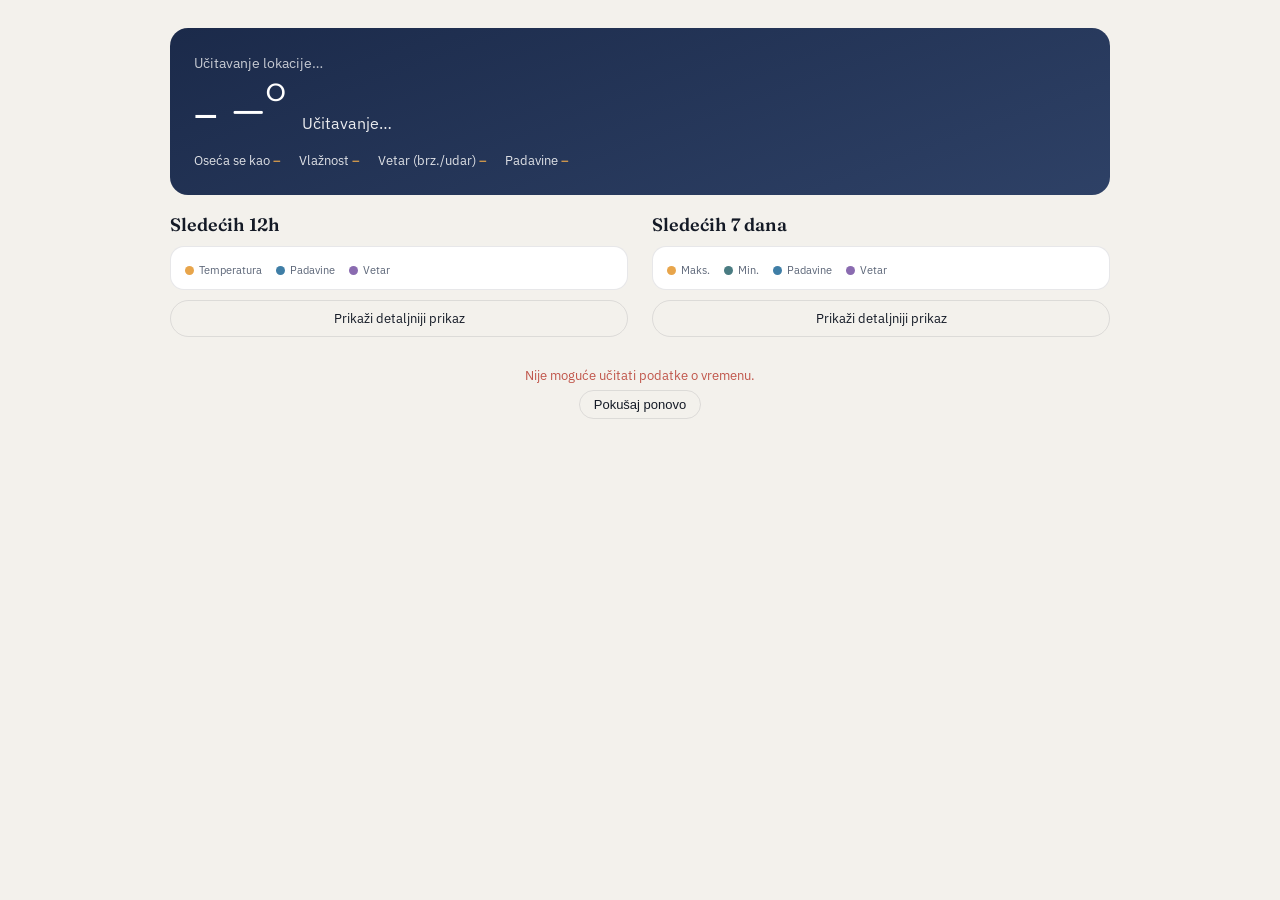
==== Info.Screen.html @ 0a63728b "Inicijalno dodavanje projekta sa Claud-a" ====
<!DOCTYPE html>
<html lang="sr">
<head>
<meta charset="UTF-8">
<meta name="viewport" content="width=device-width, initial-scale=1, viewport-fit=cover">
<title>Vreme</title>
<link rel="preconnect" href="https://fonts.googleapis.com">
<link rel="preconnect" href="https://fonts.gstatic.com" crossorigin>
<link href="https://fonts.googleapis.com/css2?family=Fraunces:opsz,wght@9..144,400;9..144,600&family=IBM+Plex+Sans:wght@400;500;600&display=swap" rel="stylesheet">
<style>
  :root{
    --sky-deep:#1b2a4a;
    --sky-mid:#2e4166;
    --amber:#e8a54b;
    --teal:#4a7c82;
    --rain:#3f7ea6;
    --wind:#8a6bb0;
    --ink:#141a26;
    --bg:#f3f1ec;
    --panel:#ffffff;
    --muted:#5b6577;
    --line:rgba(20,26,38,0.1);
    box-sizing:border-box;
    padding-top:env(safe-area-inset-top,0px);
    padding-bottom:env(safe-area-inset-bottom,0px);
  }
  @media (prefers-color-scheme: dark){
    :root:not([data-theme="light"]){
      --bg:#10141f; --panel:#1a2032; --ink:#eef0f5;
      --muted:#9aa3b8; --line:rgba(238,240,245,0.12);
    }
  }
  :root[data-theme="dark"]{
    --bg:#10141f; --panel:#1a2032; --ink:#eef0f5;
    --muted:#9aa3b8; --line:rgba(238,240,245,0.12);
  }
  html{scroll-padding-top:env(safe-area-inset-top,0px);height:100%;}
  *{box-sizing:border-box;}
  body{
    margin:0;min-height:100%;background:var(--bg);color:var(--ink);
    font-family:'IBM Plex Sans',system-ui,sans-serif;-webkit-font-smoothing:antialiased;
  }
  .wrap{max-width:640px;margin:0 auto;padding:28px 20px 60px;}
  .hero{
    background:linear-gradient(160deg,var(--sky-deep),var(--sky-mid));color:#fff;
    border-radius:18px;padding:26px 24px;margin:0 0 18px;overflow:hidden;
  }
  .hero .loc{font-size:14px;opacity:.75;margin-bottom:2px;}
  .hero-top{display:flex;justify-content:space-between;align-items:flex-start;gap:16px;flex-wrap:wrap;}
  .hero .now{display:flex;align-items:baseline;gap:14px;}
  .hero .temp{font-family:'Fraunces',serif;font-size:64px;font-weight:600;line-height:1;}
  .hero .desc{font-size:16px;opacity:.9;}
  .hero .icon{font-size:40px;line-height:1;}
  .aqi-block{
    text-align:center;flex-shrink:0;border-radius:14px;
    padding:10px 20px;min-width:120px;background:rgba(255,255,255,0.14);
  }
  .aqi-label{font-size:12px;opacity:.75;letter-spacing:.02em;}
  .aqi-num{font-family:'Fraunces',serif;font-weight:600;font-size:56px;line-height:1;}
  .aqi-cat{font-size:12px;opacity:.9;margin-top:2px;}
  .hero .meta{display:flex;gap:18px;margin-top:14px;font-size:13px;opacity:.85;flex-wrap:wrap;}
  .hero .meta span b{color:var(--amber);font-weight:600;}

  .forecast-grid{display:flex;flex-direction:column;gap:26px;}
  .col{min-width:0;}
  .colTitle{
    font-family:'Fraunces',serif;font-weight:600;font-size:18px;
    margin:0 0 10px;color:var(--ink);
  }
  @media (min-width:860px){
    .wrap{max-width:980px;}
    .forecast-grid{flex-direction:row;align-items:flex-start;gap:24px;}
    .col{flex:1;}
  }

  .chart-card{
    background:var(--panel);border:1px solid var(--line);border-radius:14px;
    padding:16px 14px 10px;margin-bottom:10px;
  }
  .chart-legend{display:flex;gap:14px;font-size:11px;color:var(--muted);margin-bottom:2px;}
  .chart-legend span{display:inline-flex;align-items:center;gap:5px;}
  .chart-legend i{width:9px;height:9px;border-radius:50%;display:inline-block;}

  .more-btn{
    display:block;width:100%;text-align:center;background:none;
    border:1px solid var(--line);border-radius:20px;padding:9px;
    font-size:13px;color:var(--ink);cursor:pointer;margin-bottom:12px;font-family:inherit;
  }
  .more-btn:hover{border-color:var(--sky-deep);}

  .details{display:none;}
  .details.open{display:block;}

  .detail-card{
    background:var(--panel);border:1px solid var(--line);border-radius:14px;
    padding:14px 16px;margin-bottom:8px;
  }
  .detail-card .dtop{display:flex;align-items:center;gap:12px;}
  .detail-card .dname{width:64px;font-weight:500;font-size:14px;flex-shrink:0;}
  .detail-card .ddate{font-size:12px;color:var(--muted);display:block;}
  .detail-card .dic{font-size:24px;width:30px;text-align:center;flex-shrink:0;}
  .detail-card .ddesc{flex:1;font-size:13px;color:var(--muted);min-width:0;}
  .detail-card .drange{font-size:14px;font-weight:600;white-space:nowrap;}
  .detail-card .drange .lo{color:var(--muted);font-weight:400;}
  .detail-card .dstats{
    display:flex;flex-wrap:wrap;gap:4px 16px;margin-top:10px;
    border-top:1px solid var(--line);padding-top:10px;
  }
  .detail-card .dstat{font-size:12px;color:var(--muted);white-space:nowrap;}
  .detail-card .dstat b{color:var(--ink);font-weight:500;}

  .status{font-size:13px;color:var(--muted);margin-top:18px;text-align:center;}
  .status button{
    background:none;border:1px solid var(--line);color:var(--ink);
    padding:6px 14px;border-radius:20px;font-size:13px;cursor:pointer;margin-top:6px;
  }
  .err{color:#c0554a;}
</style>
</head>
<body>
<div class="wrap">

  <div class="hero" id="hero">
    <div class="loc" id="loc">Učitavanje lokacije…</div>
    <div class="hero-top">
      <div class="now">
        <div class="icon" id="heroIcon">–</div>
        <div class="temp" id="heroTemp">–°</div>
        <div class="desc" id="heroDesc">Učitavanje…</div>
      </div>
      <div class="aqi-block" id="aqiBlock" style="display:none;">
        <div class="aqi-label">AQI</div>
        <div class="aqi-num" id="aqiNum">–</div>
        <div class="aqi-cat" id="aqiCat">–</div>
      </div>
    </div>
    <div class="meta">
      <span>Oseća se kao <b id="heroFeels">–</b></span>
      <span>Vlažnost <b id="heroHum">–</b></span>
      <span>Vetar (brz./udar) <b id="heroWind">–</b></span>
      <span>Padavine <b id="heroPrecip">–</b></span>
    </div>
  </div>

  <div class="forecast-grid">
    <section class="col">
      <h2 class="colTitle">Sledećih 12h</h2>
      <div class="chart-card">
        <div class="chart-legend"><span><i style="background:var(--amber)"></i>Temperatura</span><span><i style="background:var(--rain)"></i>Padavine</span><span><i style="background:var(--wind)"></i>Vetar</span></div>
        <div id="hourlyChart"></div>
      </div>
      <button class="more-btn" id="hourlyBtn">Prikaži detaljniji prikaz</button>
      <div class="details" id="hourlyDetails"></div>
    </section>

    <section class="col">
      <h2 class="colTitle">Sledećih 7 dana</h2>
      <div class="chart-card">
        <div class="chart-legend">
          <span><i style="background:var(--amber)"></i>Maks.</span>
          <span><i style="background:var(--teal)"></i>Min.</span>
          <span><i style="background:var(--rain)"></i>Padavine</span>
          <span><i style="background:var(--wind)"></i>Vetar</span>
        </div>
        <div id="dailyChart"></div>
      </div>
      <button class="more-btn" id="dailyBtn">Prikaži detaljniji prikaz</button>
      <div class="details" id="dailyDetails"></div>
    </section>
  </div>

  <div class="status" id="status">
    Podaci: Open-Meteo
  </div>
</div>

<script>
const WMO = {
  0:['☀️','Vedro'],1:['🌤️','Pretežno vedro'],2:['⛅','Delimično oblačno'],3:['☁️','Oblačno'],
  45:['🌫️','Magla'],48:['🌫️','Slana magla'],
  51:['🌦️','Slaba rosulja'],53:['🌦️','Rosulja'],55:['🌦️','Jaka rosulja'],
  56:['🌧️','Ledena rosulja'],57:['🌧️','Jaka ledena rosulja'],
  61:['🌧️','Slaba kiša'],63:['🌧️','Kiša'],65:['🌧️','Jaka kiša'],
  66:['🌧️','Ledena kiša'],67:['🌧️','Jaka ledena kiša'],
  71:['🌨️','Slab sneg'],73:['🌨️','Sneg'],75:['❄️','Jak sneg'],77:['❄️','Snežna zrna'],
  80:['🌦️','Slabi pljuskovi'],81:['🌧️','Pljuskovi'],82:['⛈️','Jaki pljuskovi'],
  85:['🌨️','Snežni pljuskovi'],86:['❄️','Jaki snežni pljuskovi'],
  95:['⛈️','Grmljavina'],96:['⛈️','Grmljavina sa gradom'],99:['⛈️','Jaka grmljavina sa gradom']
};
const dayShort = ['Ned','Pon','Uto','Sre','Čet','Pet','Sub'];
const BELGRADE = {lat:44.8125, lon:20.4612, name:'Beograd'};

function wmoInfo(code){ return WMO[code] || ['🌡️','Vreme']; }
function windLabel(speed, gust){ return Math.round(speed) + '/' + Math.round(gust) + ' km/h'; }

function buildUrl(lat, lon){
  return `https://api.open-meteo.com/v1/forecast?latitude=${lat}&longitude=${lon}` +
    `&hourly=temperature_2m,relative_humidity_2m,apparent_temperature,precipitation,wind_speed_10m,wind_gusts_10m,weather_code` +
    `&daily=weather_code,temperature_2m_max,temperature_2m_min,precipitation_sum,wind_speed_10m_max,wind_gusts_10m_max,uv_index_max,uv_index_clear_sky_max` +
    `&timezone=auto&forecast_days=8`;
}

function buildAqiUrl(lat, lon){
  return `https://air-quality-api.open-meteo.com/v1/air-quality?latitude=${lat}&longitude=${lon}` +
    `&current=us_aqi,european_aqi&timezone=auto`;
}

function aqiCategory(aqi){
  if(aqi<=50)  return {label:'Dobar', color:'#5fa777'};
  if(aqi<=100) return {label:'Umeren', color:'#d8b84a'};
  if(aqi<=150) return {label:'Nezdrav za osetljive grupe', color:'#dd8a45'};
  if(aqi<=200) return {label:'Nezdrav', color:'#c0554a'};
  if(aqi<=300) return {label:'Vrlo nezdrav', color:'#8a5aa8'};
  return {label:'Opasan', color:'#7a3b40'};
}

function contrastText(hex){
  const c = hex.replace('#','');
  const r = parseInt(c.substr(0,2),16), g = parseInt(c.substr(2,2),16), b = parseInt(c.substr(4,2),16);
  const lum = (0.299*r + 0.587*g + 0.114*b) / 255;
  return lum > 0.6 ? '#141a26' : '#ffffff';
}

function findCurrentIndex(times){
  const now = new Date();
  for(let i=0;i<times.length;i++){ if(new Date(times[i]) >= now) return i; }
  return 0;
}

/* ---- generic SVG line chart ---- */
function svgLineChart(labels, series, height){
  const W=600, H=height, padL=16, padR=16, padT=24, padB=22;
  const plotW=W-padL-padR, plotH=H-padT-padB;
  const n = labels.length;
  const x = i => padL + (n===1 ? plotW/2 : i*(plotW/(n-1)));

  const groups = {};
  series.forEach(s=>{
    const g = s.scaleGroup || 'main';
    (groups[g] = groups[g] || []).push(s);
  });
  const range = {};
  Object.keys(groups).forEach(g=>{
    const zeroBase = groups[g].some(s=>s.zeroBase);
    const vals = groups[g].flatMap(s=>s.values);
    let min = zeroBase ? 0 : Math.min(...vals);
    let max = Math.max(...vals);
    if(max <= min) max = min + 1;
    range[g] = {min,max};
  });
  const y = (v,g) => { const r=range[g]; return padT + plotH - ((v-r.min)/(r.max-r.min))*plotH; };

  let svg = `<svg viewBox="0 0 ${W} ${H}" preserveAspectRatio="none" style="width:100%;height:${H}px;display:block;font-family:'IBM Plex Sans',sans-serif;">`;

  series.forEach(s=>{
    const g = s.scaleGroup || 'main';
    const pts = s.values.map((v,i)=>`${x(i)},${y(v,g)}`).join(' ');
    if(s.area){
      svg += `<polygon points="${x(0)},${padT+plotH} ${pts} ${x(n-1)},${padT+plotH}" fill="${s.color}" opacity="0.12"/>`;
    }
    svg += `<polyline points="${pts}" fill="none" stroke="${s.color}" stroke-width="2.5" stroke-linejoin="round" stroke-linecap="round" ${s.dash?`stroke-dasharray="${s.dash}"`:''}/>`;
    s.values.forEach((v,i)=>{
      svg += `<circle cx="${x(i)}" cy="${y(v,g)}" r="2.8" fill="${s.color}"/>`;
      if(s.showValues!==false){
        svg += `<text x="${x(i)}" y="${y(v,g)+(s.labelBelow?16:-8)}" font-size="10" text-anchor="middle" fill="${s.color}">${s.unit==='mm' ? v.toFixed(1) : Math.round(v)+'°'}</text>`;
      }
    });
  });

  labels.forEach((lab,i)=>{
    svg += `<text x="${x(i)}" y="${H-6}" font-size="10" text-anchor="middle" fill="var(--muted)">${lab}</text>`;
  });

  svg += `</svg>`;
  return svg;
}

/* ---- hero ---- */
function renderHero(data, locLabel){
  const h = data.hourly;
  const idx = findCurrentIndex(h.time);
  const [icon, desc] = wmoInfo(h.weather_code[idx]);
  document.getElementById('loc').textContent = locLabel;
  document.getElementById('heroIcon').textContent = icon;
  document.getElementById('heroTemp').textContent = Math.round(h.temperature_2m[idx]) + '°';
  document.getElementById('heroDesc').textContent = desc;
  document.getElementById('heroWind').textContent = windLabel(h.wind_speed_10m[idx], h.wind_gusts_10m[idx]);
  document.getElementById('heroFeels').textContent = Math.round(h.apparent_temperature[idx]) + '°';
  document.getElementById('heroHum').textContent = h.relative_humidity_2m[idx] + '%';
  document.getElementById('heroPrecip').textContent = h.precipitation[idx] + ' mm';
}

function renderAqi(aqiData){
  const block = document.getElementById('aqiBlock');
  const aqi = aqiData && aqiData.current ? aqiData.current.us_aqi : null;
  if(aqi==null){ block.style.display = 'none'; return; }
  const cat = aqiCategory(aqi);
  const text = contrastText(cat.color);
  block.style.background = cat.color;
  block.style.color = text;
  document.getElementById('aqiNum').textContent = aqi;
  document.getElementById('aqiCat').textContent = cat.label;
  block.style.display = 'block';
}

/* ---- hourly: chart + details ---- */
function renderHourly(data){
  const h = data.hourly;
  const start = findCurrentIndex(h.time);
  const idxs = [];
  for(let i=start; i<start+12 && i<h.time.length; i++) idxs.push(i);

  const labels = idxs.map((i,k)=> k===0 ? 'Sada' : String(new Date(h.time[i]).getHours()).padStart(2,'0')+'h');
  const temps = idxs.map(i => h.temperature_2m[i]);
  const precips = idxs.map(i => h.precipitation[i]);
  const winds = idxs.map(i => h.wind_speed_10m[i]);
  document.getElementById('hourlyChart').innerHTML = svgLineChart(labels, [
    {values:temps, color:'var(--amber)'},
    {values:precips, color:'var(--rain)', scaleGroup:'precip', zeroBase:true, unit:'mm', showValues:false, dash:'4,3'},
    {values:winds, color:'var(--wind)', scaleGroup:'wind', zeroBase:true, unit:'km/h', showValues:false, dash:'1,3'}
  ], 150);

  const det = document.getElementById('hourlyDetails');
  det.innerHTML = '';
  idxs.forEach((i,k)=>{
    const d = new Date(h.time[i]);
    const hh = String(d.getHours()).padStart(2,'0') + ':00';
    const [icon, desc] = wmoInfo(h.weather_code[i]);
    const temp = Math.round(h.temperature_2m[i]);
    const feels = Math.round(h.apparent_temperature[i]);
    det.insertAdjacentHTML('beforeend', `
      <div class="detail-card">
        <div class="dtop">
          <div class="dname">${k===0 ? 'Sada' : hh}</div>
          <div class="dic">${icon}</div>
          <div class="ddesc">${desc}</div>
          <div class="drange">${temp}°</div>
        </div>
        <div class="dstats">
          <div class="dstat">🌡️ oseća se <b>${feels}°</b></div>
          <div class="dstat">💧 padavine <b>${h.precipitation[i]} mm</b></div>
          <div class="dstat">💦 vlažnost <b>${h.relative_humidity_2m[i]}%</b></div>
          <div class="dstat">💨 vetar (brz./udar) <b>${windLabel(h.wind_speed_10m[i], h.wind_gusts_10m[i])}</b></div>
        </div>
      </div>
    `);
  });
}

/* ---- daily: chart + details ---- */
function renderDaily(data){
  const dl = data.daily;
  const n = Math.min(7, dl.time.length);
  const today = new Date(); today.setHours(0,0,0,0);

  const labels = [];
  for(let i=0;i<n;i++){
    const d = new Date(dl.time[i]);
    labels.push(d.getTime()===today.getTime() ? 'Danas' : dayShort[d.getDay()]);
  }
  const maxT = dl.temperature_2m_max.slice(0,n);
  const minT = dl.temperature_2m_min.slice(0,n);
  const precipSum = dl.precipitation_sum.slice(0,n);
  const windMax = dl.wind_speed_10m_max.slice(0,n);
  document.getElementById('dailyChart').innerHTML = svgLineChart(labels, [
    {values:maxT, color:'var(--amber)'},
    {values:minT, color:'var(--teal)', labelBelow:true},
    {values:precipSum, color:'var(--rain)', scaleGroup:'precip', zeroBase:true, unit:'mm', showValues:false, dash:'4,3'},
    {values:windMax, color:'var(--wind)', scaleGroup:'wind', zeroBase:true, unit:'km/h', showValues:false, dash:'1,3'}
  ], 150);

  const det = document.getElementById('dailyDetails');
  det.innerHTML = '';
  for(let i=0;i<n;i++){
    const d = new Date(dl.time[i]);
    const isToday = d.getTime() === today.getTime();
    const [icon, desc] = wmoInfo(dl.weather_code[i]);
    const max = Math.round(dl.temperature_2m_max[i]);
    const min = Math.round(dl.temperature_2m_min[i]);
    const uv = Math.round(dl.uv_index_max[i]*10)/10;
    const uvClear = Math.round(dl.uv_index_clear_sky_max[i]*10)/10;
    det.insertAdjacentHTML('beforeend', `
      <div class="detail-card">
        <div class="dtop">
          <div class="dname">${isToday ? 'Danas' : dayShort[d.getDay()]}<span class="ddate">${d.getDate()}.${d.getMonth()+1}.</span></div>
          <div class="dic">${icon}</div>
          <div class="ddesc">${desc}</div>
          <div class="drange">${max}° <span class="lo">${min}°</span></div>
        </div>
        <div class="dstats">
          <div class="dstat">💧 padavine <b>${dl.precipitation_sum[i]} mm</b></div>
          <div class="dstat">💨 vetar (brz./udar) <b>${windLabel(dl.wind_speed_10m_max[i], dl.wind_gusts_10m_max[i])}</b></div>
          <div class="dstat">☀️ UV maks (obl./vedro) <b>${uv} / ${uvClear}</b></div>
        </div>
      </div>
    `);
  }
}

document.getElementById('hourlyBtn').addEventListener('click', () => {
  const d = document.getElementById('hourlyDetails');
  const open = d.classList.toggle('open');
  document.getElementById('hourlyBtn').textContent = open ? 'Sakrij detaljniji prikaz' : 'Prikaži detaljniji prikaz';
});
document.getElementById('dailyBtn').addEventListener('click', () => {
  const d = document.getElementById('dailyDetails');
  const open = d.classList.toggle('open');
  document.getElementById('dailyBtn').textContent = open ? 'Sakrij detaljniji prikaz' : 'Prikaži detaljniji prikaz';
});

async function loadWeather(lat, lon, locLabel){
  const status = document.getElementById('status');
  try{
    const res = await fetch(buildUrl(lat, lon));
    if(!res.ok) throw new Error('Mrežna greška');
    const data = await res.json();
    renderHero(data, locLabel);
    renderHourly(data);
    renderDaily(data);
    status.innerHTML = 'Podaci: Open-Meteo · ažurirano ' +
      new Date().toLocaleTimeString('sr-RS',{hour:'2-digit',minute:'2-digit'});
  }catch(e){
    status.innerHTML = '<span class="err">Nije moguće učitati podatke o vremenu.</span><br><button onclick="init()">Pokušaj ponovo</button>';
    return;
  }
  try{
    const aqiRes = await fetch(buildAqiUrl(lat, lon));
    if(aqiRes.ok) renderAqi(await aqiRes.json());
  }catch(e){ /* AQI je opcioni podatak - tiho preskačemo ako ne uspe */ }
}

function init(){
  document.getElementById('status').textContent = 'Učitavanje…';
  if(navigator.geolocation){
    const timeout = setTimeout(() => {
      loadWeather(BELGRADE.lat, BELGRADE.lon, BELGRADE.name + ' (podrazumevano)');
    }, 4000);
    navigator.geolocation.getCurrentPosition(
      pos => { clearTimeout(timeout); loadWeather(pos.coords.latitude, pos.coords.longitude, 'Vaša lokacija'); },
      () => { clearTimeout(timeout); loadWeather(BELGRADE.lat, BELGRADE.lon, BELGRADE.name + ' (podrazumevano)'); },
      {timeout:4000}
    );
  } else {
    loadWeather(BELGRADE.lat, BELGRADE.lon, BELGRADE.name + ' (podrazumevano)');
  }
}

init();
</script>
</body>
</html>
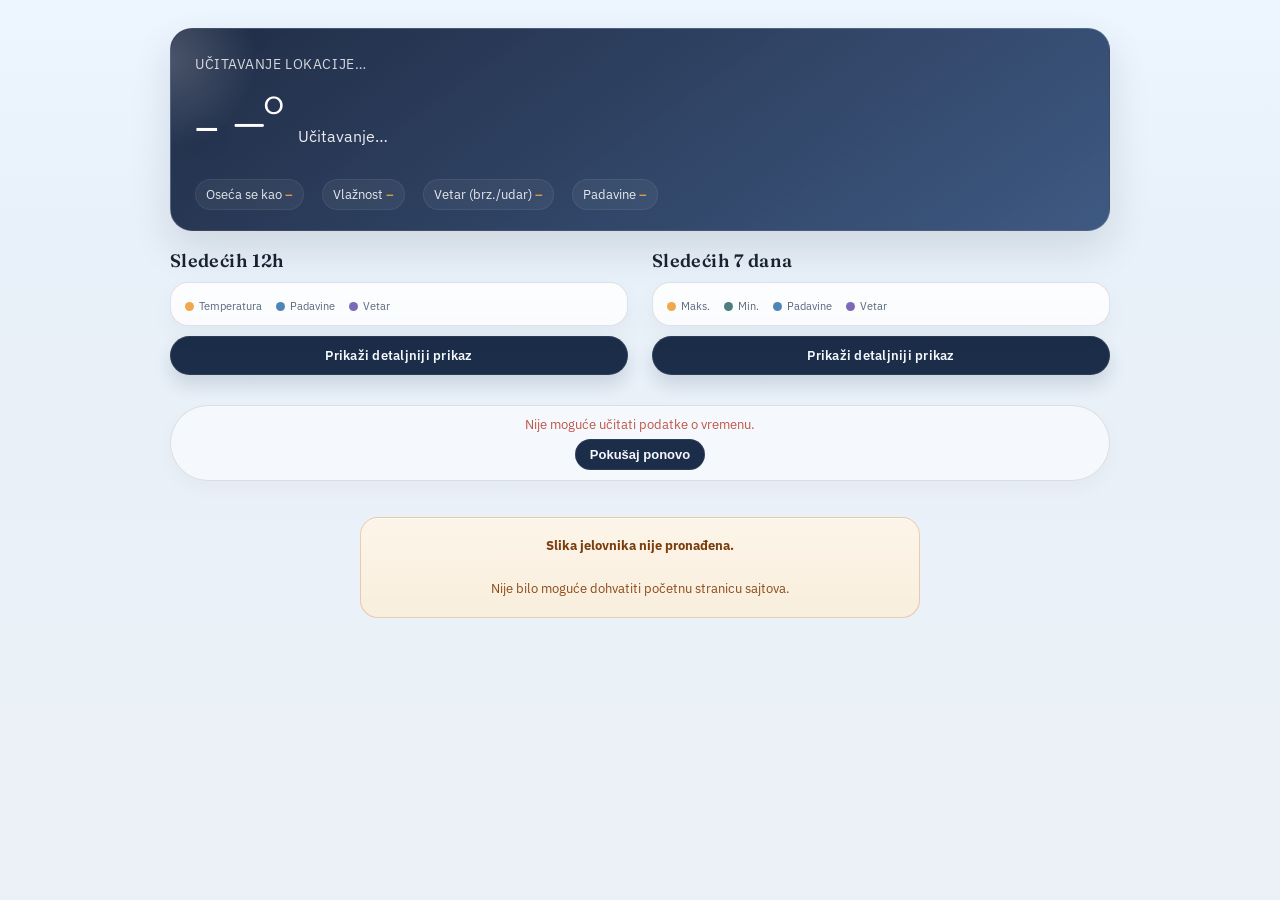
==== commit f4cd01b0: "refaktor i dizajn promene" ====
--- a/Info.Screen.html
+++ b/Info.Screen.html
@@ -3,142 +3,37 @@
 <head>
 <meta charset="UTF-8">
 <meta name="viewport" content="width=device-width, initial-scale=1, viewport-fit=cover">
-<title>Vreme</title>
+<title>InfoScreen</title>
 <link rel="preconnect" href="https://fonts.googleapis.com">
 <link rel="preconnect" href="https://fonts.gstatic.com" crossorigin>
 <link href="https://fonts.googleapis.com/css2?family=Fraunces:opsz,wght@9..144,400;9..144,600&family=IBM+Plex+Sans:wght@400;500;600&display=swap" rel="stylesheet">
-<style>
-  :root{
-    --sky-deep:#1b2a4a;
-    --sky-mid:#2e4166;
-    --amber:#e8a54b;
-    --teal:#4a7c82;
-    --rain:#3f7ea6;
-    --wind:#8a6bb0;
-    --ink:#141a26;
-    --bg:#f3f1ec;
-    --panel:#ffffff;
-    --muted:#5b6577;
-    --line:rgba(20,26,38,0.1);
-    box-sizing:border-box;
-    padding-top:env(safe-area-inset-top,0px);
-    padding-bottom:env(safe-area-inset-bottom,0px);
-  }
-  @media (prefers-color-scheme: dark){
-    :root:not([data-theme="light"]){
-      --bg:#10141f; --panel:#1a2032; --ink:#eef0f5;
-      --muted:#9aa3b8; --line:rgba(238,240,245,0.12);
-    }
-  }
-  :root[data-theme="dark"]{
-    --bg:#10141f; --panel:#1a2032; --ink:#eef0f5;
-    --muted:#9aa3b8; --line:rgba(238,240,245,0.12);
-  }
-  html{scroll-padding-top:env(safe-area-inset-top,0px);height:100%;}
-  *{box-sizing:border-box;}
-  body{
-    margin:0;min-height:100%;background:var(--bg);color:var(--ink);
-    font-family:'IBM Plex Sans',system-ui,sans-serif;-webkit-font-smoothing:antialiased;
-  }
-  .wrap{max-width:640px;margin:0 auto;padding:28px 20px 60px;}
-  .hero{
-    background:linear-gradient(160deg,var(--sky-deep),var(--sky-mid));color:#fff;
-    border-radius:18px;padding:26px 24px;margin:0 0 18px;overflow:hidden;
-  }
-  .hero .loc{font-size:14px;opacity:.75;margin-bottom:2px;}
-  .hero-top{display:flex;justify-content:space-between;align-items:flex-start;gap:16px;flex-wrap:wrap;}
-  .hero .now{display:flex;align-items:baseline;gap:14px;}
-  .hero .temp{font-family:'Fraunces',serif;font-size:64px;font-weight:600;line-height:1;}
-  .hero .desc{font-size:16px;opacity:.9;}
-  .hero .icon{font-size:40px;line-height:1;}
-  .aqi-block{
-    text-align:center;flex-shrink:0;border-radius:14px;
-    padding:10px 20px;min-width:120px;background:rgba(255,255,255,0.14);
-  }
-  .aqi-label{font-size:12px;opacity:.75;letter-spacing:.02em;}
-  .aqi-num{font-family:'Fraunces',serif;font-weight:600;font-size:56px;line-height:1;}
-  .aqi-cat{font-size:12px;opacity:.9;margin-top:2px;}
-  .hero .meta{display:flex;gap:18px;margin-top:14px;font-size:13px;opacity:.85;flex-wrap:wrap;}
-  .hero .meta span b{color:var(--amber);font-weight:600;}
-
-  .forecast-grid{display:flex;flex-direction:column;gap:26px;}
-  .col{min-width:0;}
-  .colTitle{
-    font-family:'Fraunces',serif;font-weight:600;font-size:18px;
-    margin:0 0 10px;color:var(--ink);
-  }
-  @media (min-width:860px){
-    .wrap{max-width:980px;}
-    .forecast-grid{flex-direction:row;align-items:flex-start;gap:24px;}
-    .col{flex:1;}
-  }
-
-  .chart-card{
-    background:var(--panel);border:1px solid var(--line);border-radius:14px;
-    padding:16px 14px 10px;margin-bottom:10px;
-  }
-  .chart-legend{display:flex;gap:14px;font-size:11px;color:var(--muted);margin-bottom:2px;}
-  .chart-legend span{display:inline-flex;align-items:center;gap:5px;}
-  .chart-legend i{width:9px;height:9px;border-radius:50%;display:inline-block;}
-
-  .more-btn{
-    display:block;width:100%;text-align:center;background:none;
-    border:1px solid var(--line);border-radius:20px;padding:9px;
-    font-size:13px;color:var(--ink);cursor:pointer;margin-bottom:12px;font-family:inherit;
-  }
-  .more-btn:hover{border-color:var(--sky-deep);}
-
-  .details{display:none;}
-  .details.open{display:block;}
-
-  .detail-card{
-    background:var(--panel);border:1px solid var(--line);border-radius:14px;
-    padding:14px 16px;margin-bottom:8px;
-  }
-  .detail-card .dtop{display:flex;align-items:center;gap:12px;}
-  .detail-card .dname{width:64px;font-weight:500;font-size:14px;flex-shrink:0;}
-  .detail-card .ddate{font-size:12px;color:var(--muted);display:block;}
-  .detail-card .dic{font-size:24px;width:30px;text-align:center;flex-shrink:0;}
-  .detail-card .ddesc{flex:1;font-size:13px;color:var(--muted);min-width:0;}
-  .detail-card .drange{font-size:14px;font-weight:600;white-space:nowrap;}
-  .detail-card .drange .lo{color:var(--muted);font-weight:400;}
-  .detail-card .dstats{
-    display:flex;flex-wrap:wrap;gap:4px 16px;margin-top:10px;
-    border-top:1px solid var(--line);padding-top:10px;
-  }
-  .detail-card .dstat{font-size:12px;color:var(--muted);white-space:nowrap;}
-  .detail-card .dstat b{color:var(--ink);font-weight:500;}
-
-  .status{font-size:13px;color:var(--muted);margin-top:18px;text-align:center;}
-  .status button{
-    background:none;border:1px solid var(--line);color:var(--ink);
-    padding:6px 14px;border-radius:20px;font-size:13px;cursor:pointer;margin-top:6px;
-  }
-  .err{color:#c0554a;}
-</style>
+  <link rel="stylesheet" href="styles.css">
 </head>
 <body>
 <div class="wrap">
 
   <div class="hero" id="hero">
-    <div class="loc" id="loc">Učitavanje lokacije…</div>
     <div class="hero-top">
-      <div class="now">
-        <div class="icon" id="heroIcon">–</div>
-        <div class="temp" id="heroTemp">–°</div>
-        <div class="desc" id="heroDesc">Učitavanje…</div>
+      <div class="hero-main">
+        <div class="loc" id="loc">Učitavanje lokacije…</div>
+        <div class="now">
+          <div class="icon" id="heroIcon">–</div>
+          <div class="temp" id="heroTemp">–°</div>
+          <div class="desc" id="heroDesc">Učitavanje…</div>
+        </div>
+        <div class="meta">
+          <span>Oseća se kao <b id="heroFeels">–</b></span>
+          <span>Vlažnost <b id="heroHum">–</b></span>
+          <span>Vetar (brz./udar) <b id="heroWind">–</b></span>
+          <span>Padavine <b id="heroPrecip">–</b></span>
+        </div>
       </div>
+
       <div class="aqi-block" id="aqiBlock" style="display:none;">
         <div class="aqi-label">AQI</div>
         <div class="aqi-num" id="aqiNum">–</div>
         <div class="aqi-cat" id="aqiCat">–</div>
       </div>
-    </div>
-    <div class="meta">
-      <span>Oseća se kao <b id="heroFeels">–</b></span>
-      <span>Vlažnost <b id="heroHum">–</b></span>
-      <span>Vetar (brz./udar) <b id="heroWind">–</b></span>
-      <span>Padavine <b id="heroPrecip">–</b></span>
     </div>
   </div>
 
@@ -172,280 +67,10 @@
   <div class="status" id="status">
     Podaci: Open-Meteo
   </div>
+
+  <div class="menu-photo-wrap" id="menuPhotoWrap" aria-live="polite"></div>
 </div>
 
-<script>
-const WMO = {
-  0:['☀️','Vedro'],1:['🌤️','Pretežno vedro'],2:['⛅','Delimično oblačno'],3:['☁️','Oblačno'],
-  45:['🌫️','Magla'],48:['🌫️','Slana magla'],
-  51:['🌦️','Slaba rosulja'],53:['🌦️','Rosulja'],55:['🌦️','Jaka rosulja'],
-  56:['🌧️','Ledena rosulja'],57:['🌧️','Jaka ledena rosulja'],
-  61:['🌧️','Slaba kiša'],63:['🌧️','Kiša'],65:['🌧️','Jaka kiša'],
-  66:['🌧️','Ledena kiša'],67:['🌧️','Jaka ledena kiša'],
-  71:['🌨️','Slab sneg'],73:['🌨️','Sneg'],75:['❄️','Jak sneg'],77:['❄️','Snežna zrna'],
-  80:['🌦️','Slabi pljuskovi'],81:['🌧️','Pljuskovi'],82:['⛈️','Jaki pljuskovi'],
-  85:['🌨️','Snežni pljuskovi'],86:['❄️','Jaki snežni pljuskovi'],
-  95:['⛈️','Grmljavina'],96:['⛈️','Grmljavina sa gradom'],99:['⛈️','Jaka grmljavina sa gradom']
-};
-const dayShort = ['Ned','Pon','Uto','Sre','Čet','Pet','Sub'];
-const BELGRADE = {lat:44.8125, lon:20.4612, name:'Beograd'};
-
-function wmoInfo(code){ return WMO[code] || ['🌡️','Vreme']; }
-function windLabel(speed, gust){ return Math.round(speed) + '/' + Math.round(gust) + ' km/h'; }
-
-function buildUrl(lat, lon){
-  return `https://api.open-meteo.com/v1/forecast?latitude=${lat}&longitude=${lon}` +
-    `&hourly=temperature_2m,relative_humidity_2m,apparent_temperature,precipitation,wind_speed_10m,wind_gusts_10m,weather_code` +
-    `&daily=weather_code,temperature_2m_max,temperature_2m_min,precipitation_sum,wind_speed_10m_max,wind_gusts_10m_max,uv_index_max,uv_index_clear_sky_max` +
-    `&timezone=auto&forecast_days=8`;
-}
-
-function buildAqiUrl(lat, lon){
-  return `https://air-quality-api.open-meteo.com/v1/air-quality?latitude=${lat}&longitude=${lon}` +
-    `&current=us_aqi,european_aqi&timezone=auto`;
-}
-
-function aqiCategory(aqi){
-  if(aqi<=50)  return {label:'Dobar', color:'#5fa777'};
-  if(aqi<=100) return {label:'Umeren', color:'#d8b84a'};
-  if(aqi<=150) return {label:'Nezdrav za osetljive grupe', color:'#dd8a45'};
-  if(aqi<=200) return {label:'Nezdrav', color:'#c0554a'};
-  if(aqi<=300) return {label:'Vrlo nezdrav', color:'#8a5aa8'};
-  return {label:'Opasan', color:'#7a3b40'};
-}
-
-function contrastText(hex){
-  const c = hex.replace('#','');
-  const r = parseInt(c.substr(0,2),16), g = parseInt(c.substr(2,2),16), b = parseInt(c.substr(4,2),16);
-  const lum = (0.299*r + 0.587*g + 0.114*b) / 255;
-  return lum > 0.6 ? '#141a26' : '#ffffff';
-}
-
-function findCurrentIndex(times){
-  const now = new Date();
-  for(let i=0;i<times.length;i++){ if(new Date(times[i]) >= now) return i; }
-  return 0;
-}
-
-/* ---- generic SVG line chart ---- */
-function svgLineChart(labels, series, height){
-  const W=600, H=height, padL=16, padR=16, padT=24, padB=22;
-  const plotW=W-padL-padR, plotH=H-padT-padB;
-  const n = labels.length;
-  const x = i => padL + (n===1 ? plotW/2 : i*(plotW/(n-1)));
-
-  const groups = {};
-  series.forEach(s=>{
-    const g = s.scaleGroup || 'main';
-    (groups[g] = groups[g] || []).push(s);
-  });
-  const range = {};
-  Object.keys(groups).forEach(g=>{
-    const zeroBase = groups[g].some(s=>s.zeroBase);
-    const vals = groups[g].flatMap(s=>s.values);
-    let min = zeroBase ? 0 : Math.min(...vals);
-    let max = Math.max(...vals);
-    if(max <= min) max = min + 1;
-    range[g] = {min,max};
-  });
-  const y = (v,g) => { const r=range[g]; return padT + plotH - ((v-r.min)/(r.max-r.min))*plotH; };
-
-  let svg = `<svg viewBox="0 0 ${W} ${H}" preserveAspectRatio="none" style="width:100%;height:${H}px;display:block;font-family:'IBM Plex Sans',sans-serif;">`;
-
-  series.forEach(s=>{
-    const g = s.scaleGroup || 'main';
-    const pts = s.values.map((v,i)=>`${x(i)},${y(v,g)}`).join(' ');
-    if(s.area){
-      svg += `<polygon points="${x(0)},${padT+plotH} ${pts} ${x(n-1)},${padT+plotH}" fill="${s.color}" opacity="0.12"/>`;
-    }
-    svg += `<polyline points="${pts}" fill="none" stroke="${s.color}" stroke-width="2.5" stroke-linejoin="round" stroke-linecap="round" ${s.dash?`stroke-dasharray="${s.dash}"`:''}/>`;
-    s.values.forEach((v,i)=>{
-      svg += `<circle cx="${x(i)}" cy="${y(v,g)}" r="2.8" fill="${s.color}"/>`;
-      if(s.showValues!==false){
-        svg += `<text x="${x(i)}" y="${y(v,g)+(s.labelBelow?16:-8)}" font-size="10" text-anchor="middle" fill="${s.color}">${s.unit==='mm' ? v.toFixed(1) : Math.round(v)+'°'}</text>`;
-      }
-    });
-  });
-
-  labels.forEach((lab,i)=>{
-    svg += `<text x="${x(i)}" y="${H-6}" font-size="10" text-anchor="middle" fill="var(--muted)">${lab}</text>`;
-  });
-
-  svg += `</svg>`;
-  return svg;
-}
-
-/* ---- hero ---- */
-function renderHero(data, locLabel){
-  const h = data.hourly;
-  const idx = findCurrentIndex(h.time);
-  const [icon, desc] = wmoInfo(h.weather_code[idx]);
-  document.getElementById('loc').textContent = locLabel;
-  document.getElementById('heroIcon').textContent = icon;
-  document.getElementById('heroTemp').textContent = Math.round(h.temperature_2m[idx]) + '°';
-  document.getElementById('heroDesc').textContent = desc;
-  document.getElementById('heroWind').textContent = windLabel(h.wind_speed_10m[idx], h.wind_gusts_10m[idx]);
-  document.getElementById('heroFeels').textContent = Math.round(h.apparent_temperature[idx]) + '°';
-  document.getElementById('heroHum').textContent = h.relative_humidity_2m[idx] + '%';
-  document.getElementById('heroPrecip').textContent = h.precipitation[idx] + ' mm';
-}
-
-function renderAqi(aqiData){
-  const block = document.getElementById('aqiBlock');
-  const aqi = aqiData && aqiData.current ? aqiData.current.us_aqi : null;
-  if(aqi==null){ block.style.display = 'none'; return; }
-  const cat = aqiCategory(aqi);
-  const text = contrastText(cat.color);
-  block.style.background = cat.color;
-  block.style.color = text;
-  document.getElementById('aqiNum').textContent = aqi;
-  document.getElementById('aqiCat').textContent = cat.label;
-  block.style.display = 'block';
-}
-
-/* ---- hourly: chart + details ---- */
-function renderHourly(data){
-  const h = data.hourly;
-  const start = findCurrentIndex(h.time);
-  const idxs = [];
-  for(let i=start; i<start+12 && i<h.time.length; i++) idxs.push(i);
-
-  const labels = idxs.map((i,k)=> k===0 ? 'Sada' : String(new Date(h.time[i]).getHours()).padStart(2,'0')+'h');
-  const temps = idxs.map(i => h.temperature_2m[i]);
-  const precips = idxs.map(i => h.precipitation[i]);
-  const winds = idxs.map(i => h.wind_speed_10m[i]);
-  document.getElementById('hourlyChart').innerHTML = svgLineChart(labels, [
-    {values:temps, color:'var(--amber)'},
-    {values:precips, color:'var(--rain)', scaleGroup:'precip', zeroBase:true, unit:'mm', showValues:false, dash:'4,3'},
-    {values:winds, color:'var(--wind)', scaleGroup:'wind', zeroBase:true, unit:'km/h', showValues:false, dash:'1,3'}
-  ], 150);
-
-  const det = document.getElementById('hourlyDetails');
-  det.innerHTML = '';
-  idxs.forEach((i,k)=>{
-    const d = new Date(h.time[i]);
-    const hh = String(d.getHours()).padStart(2,'0') + ':00';
-    const [icon, desc] = wmoInfo(h.weather_code[i]);
-    const temp = Math.round(h.temperature_2m[i]);
-    const feels = Math.round(h.apparent_temperature[i]);
-    det.insertAdjacentHTML('beforeend', `
-      <div class="detail-card">
-        <div class="dtop">
-          <div class="dname">${k===0 ? 'Sada' : hh}</div>
-          <div class="dic">${icon}</div>
-          <div class="ddesc">${desc}</div>
-          <div class="drange">${temp}°</div>
-        </div>
-        <div class="dstats">
-          <div class="dstat">🌡️ oseća se <b>${feels}°</b></div>
-          <div class="dstat">💧 padavine <b>${h.precipitation[i]} mm</b></div>
-          <div class="dstat">💦 vlažnost <b>${h.relative_humidity_2m[i]}%</b></div>
-          <div class="dstat">💨 vetar (brz./udar) <b>${windLabel(h.wind_speed_10m[i], h.wind_gusts_10m[i])}</b></div>
-        </div>
-      </div>
-    `);
-  });
-}
-
-/* ---- daily: chart + details ---- */
-function renderDaily(data){
-  const dl = data.daily;
-  const n = Math.min(7, dl.time.length);
-  const today = new Date(); today.setHours(0,0,0,0);
-
-  const labels = [];
-  for(let i=0;i<n;i++){
-    const d = new Date(dl.time[i]);
-    labels.push(d.getTime()===today.getTime() ? 'Danas' : dayShort[d.getDay()]);
-  }
-  const maxT = dl.temperature_2m_max.slice(0,n);
-  const minT = dl.temperature_2m_min.slice(0,n);
-  const precipSum = dl.precipitation_sum.slice(0,n);
-  const windMax = dl.wind_speed_10m_max.slice(0,n);
-  document.getElementById('dailyChart').innerHTML = svgLineChart(labels, [
-    {values:maxT, color:'var(--amber)'},
-    {values:minT, color:'var(--teal)', labelBelow:true},
-    {values:precipSum, color:'var(--rain)', scaleGroup:'precip', zeroBase:true, unit:'mm', showValues:false, dash:'4,3'},
-    {values:windMax, color:'var(--wind)', scaleGroup:'wind', zeroBase:true, unit:'km/h', showValues:false, dash:'1,3'}
-  ], 150);
-
-  const det = document.getElementById('dailyDetails');
-  det.innerHTML = '';
-  for(let i=0;i<n;i++){
-    const d = new Date(dl.time[i]);
-    const isToday = d.getTime() === today.getTime();
-    const [icon, desc] = wmoInfo(dl.weather_code[i]);
-    const max = Math.round(dl.temperature_2m_max[i]);
-    const min = Math.round(dl.temperature_2m_min[i]);
-    const uv = Math.round(dl.uv_index_max[i]*10)/10;
-    const uvClear = Math.round(dl.uv_index_clear_sky_max[i]*10)/10;
-    det.insertAdjacentHTML('beforeend', `
-      <div class="detail-card">
-        <div class="dtop">
-          <div class="dname">${isToday ? 'Danas' : dayShort[d.getDay()]}<span class="ddate">${d.getDate()}.${d.getMonth()+1}.</span></div>
-          <div class="dic">${icon}</div>
-          <div class="ddesc">${desc}</div>
-          <div class="drange">${max}° <span class="lo">${min}°</span></div>
-        </div>
-        <div class="dstats">
-          <div class="dstat">💧 padavine <b>${dl.precipitation_sum[i]} mm</b></div>
-          <div class="dstat">💨 vetar (brz./udar) <b>${windLabel(dl.wind_speed_10m_max[i], dl.wind_gusts_10m_max[i])}</b></div>
-          <div class="dstat">☀️ UV maks (obl./vedro) <b>${uv} / ${uvClear}</b></div>
-        </div>
-      </div>
-    `);
-  }
-}
-
-document.getElementById('hourlyBtn').addEventListener('click', () => {
-  const d = document.getElementById('hourlyDetails');
-  const open = d.classList.toggle('open');
-  document.getElementById('hourlyBtn').textContent = open ? 'Sakrij detaljniji prikaz' : 'Prikaži detaljniji prikaz';
-});
-document.getElementById('dailyBtn').addEventListener('click', () => {
-  const d = document.getElementById('dailyDetails');
-  const open = d.classList.toggle('open');
-  document.getElementById('dailyBtn').textContent = open ? 'Sakrij detaljniji prikaz' : 'Prikaži detaljniji prikaz';
-});
-
-async function loadWeather(lat, lon, locLabel){
-  const status = document.getElementById('status');
-  try{
-    const res = await fetch(buildUrl(lat, lon));
-    if(!res.ok) throw new Error('Mrežna greška');
-    const data = await res.json();
-    renderHero(data, locLabel);
-    renderHourly(data);
-    renderDaily(data);
-    status.innerHTML = 'Podaci: Open-Meteo · ažurirano ' +
-      new Date().toLocaleTimeString('sr-RS',{hour:'2-digit',minute:'2-digit'});
-  }catch(e){
-    status.innerHTML = '<span class="err">Nije moguće učitati podatke o vremenu.</span><br><button onclick="init()">Pokušaj ponovo</button>';
-    return;
-  }
-  try{
-    const aqiRes = await fetch(buildAqiUrl(lat, lon));
-    if(aqiRes.ok) renderAqi(await aqiRes.json());
-  }catch(e){ /* AQI je opcioni podatak - tiho preskačemo ako ne uspe */ }
-}
-
-function init(){
-  document.getElementById('status').textContent = 'Učitavanje…';
-  if(navigator.geolocation){
-    const timeout = setTimeout(() => {
-      loadWeather(BELGRADE.lat, BELGRADE.lon, BELGRADE.name + ' (podrazumevano)');
-    }, 4000);
-    navigator.geolocation.getCurrentPosition(
-      pos => { clearTimeout(timeout); loadWeather(pos.coords.latitude, pos.coords.longitude, 'Vaša lokacija'); },
-      () => { clearTimeout(timeout); loadWeather(BELGRADE.lat, BELGRADE.lon, BELGRADE.name + ' (podrazumevano)'); },
-      {timeout:4000}
-    );
-  } else {
-    loadWeather(BELGRADE.lat, BELGRADE.lon, BELGRADE.name + ' (podrazumevano)');
-  }
-}
-
-init();
-</script>
+<script src="script.js"></script>
 </body>
 </html>
--- a/styles.css
+++ b/styles.css
@@ -0,0 +1,471 @@
+    :root {
+      --sky-deep: #162844;
+      --sky-mid: #2f4f7a;
+      --sky-glow: rgba(255, 255, 255, 0.14);
+      --amber: #f1a74b;
+      --teal: #4d7d7d;
+      --rain: #4d86b5;
+      --wind: #7d69b8;
+      --ink: #172331;
+      --bg: #edf3f9;
+      --panel: rgba(255, 255, 255, 0.82);
+      --muted: #586779;
+      --line: rgba(23, 35, 49, 0.12);
+      --shadow-soft: 0 18px 40px rgba(24, 38, 58, 0.12);
+      --btn-bg: #1c2d49;
+      --btn-bg-hover: #243b5d;
+      --btn-text: #f4f7fb;
+      box-sizing: border-box;
+      padding-top: env(safe-area-inset-top, 0px);
+      padding-bottom: env(safe-area-inset-bottom, 0px);
+    }
+
+    @media (prefers-color-scheme: dark) {
+      :root:not([data-theme="light"]) {
+        --bg: #10141f;
+        --panel: #1a2032;
+        --ink: #eef0f5;
+        --muted: #9aa3b8;
+        --line: rgba(238, 240, 245, 0.12);
+      }
+    }
+
+    :root[data-theme="dark"] {
+      --bg: #10141f;
+      --panel: #1a2032;
+      --ink: #eef0f5;
+      --muted: #9aa3b8;
+      --line: rgba(238, 240, 245, 0.12);
+    }
+
+    html {
+      scroll-padding-top: env(safe-area-inset-top, 0px);
+      height: 100%;
+    }
+
+    * {
+      box-sizing: border-box;
+    }
+
+    body {
+      margin: 0;
+      min-height: 100%;
+      background: linear-gradient(180deg, #edf5ff 0%, #e8f0f9 25%, #ebf1f6 100%);
+      color: var(--ink);
+      font-family: 'IBM Plex Sans', system-ui, sans-serif;
+      -webkit-font-smoothing: antialiased;
+      position: relative;
+    }
+
+    .wrap {
+      position: relative;
+      z-index: 1;
+      max-width: 640px;
+      margin: 0 auto;
+      padding: 28px 20px 60px;
+    }
+
+    .hero {
+      position: relative;
+      background: linear-gradient(145deg, rgba(25, 38, 64, 0.97), rgba(53, 80, 123, 0.95));
+      color: #fff;
+      border-radius: 22px;
+      padding: 26px 24px 20px;
+      margin: 0 0 18px;
+      overflow: hidden;
+      border: 1px solid rgba(255,255,255,0.12);
+      box-shadow: var(--shadow-soft);
+    }
+
+    .hero::before {
+      content: "";
+      position: absolute;
+      inset: -30% auto auto -10%;
+      width: 180px;
+      height: 180px;
+      background: radial-gradient(circle, rgba(255,255,255,0.19), transparent 70%);
+      pointer-events: none;
+    }
+
+    .loc {
+      position: relative;
+      z-index: 1;
+      font-size: 14px;
+      letter-spacing: 0.04em;
+      text-transform: uppercase;
+      opacity: 0.8;
+      margin-bottom: 2px;
+    }
+
+    .hero-top {
+      position: relative;
+      z-index: 1;
+      display: grid;
+      grid-template-columns: minmax(0, 1fr) auto;
+      align-items: stretch;
+      gap: 18px;
+    }
+
+    .hero-main {
+      display: flex;
+      flex-direction: column;
+      gap: 12px;
+      min-width: 0;
+      justify-content: center;
+    }
+
+    .now {
+      display: flex;
+      align-items: baseline;
+      gap: 14px;
+      min-width: 0;
+      flex-wrap: wrap;
+    }
+
+    .temp {
+      font-family: 'Fraunces', serif;
+      font-size: 64px;
+      font-weight: 600;
+      line-height: 1;
+      letter-spacing: -0.04em;
+    }
+
+    .desc {
+      font-size: 16px;
+      opacity: 0.9;
+    }
+
+    .icon {
+      font-size: 40px;
+      line-height: 1;
+      filter: drop-shadow(0 8px 16px rgba(0,0,0,0.16));
+    }
+
+    .aqi-block {
+      display: flex;
+      flex-direction: column;
+      justify-content: center;
+      align-items: center;
+      text-align: center;
+      min-width: 120px;
+      width: 120px;
+      height: 120px;
+      border-radius: 18px;
+      padding: 12px 14px;
+      background: rgba(255, 255, 255, 0.12);
+      border: 1px solid rgba(255,255,255,0.16);
+      box-shadow: inset 0 1px 0 rgba(255,255,255,0.12);
+      align-self: stretch;
+    }
+
+    .aqi-label {
+      font-size: 12px;
+      opacity: 0.75;
+      letter-spacing: 0.02em;
+    }
+
+    .aqi-num {
+      font-family: 'Fraunces', serif;
+      font-weight: 600;
+      font-size: 56px;
+      line-height: 1;
+    }
+
+    .aqi-cat {
+      font-size: 12px;
+      opacity: 0.9;
+      margin-top: 2px;
+    }
+
+    .meta {
+      position: relative;
+      z-index: 1;
+      display: flex;
+      gap: 10px 18px;
+      margin-top: 16px;
+      font-size: 13px;
+      opacity: 0.88;
+      flex-wrap: wrap;
+    }
+
+    .meta span {
+      background: rgba(255,255,255,0.06);
+      border: 1px solid rgba(255,255,255,0.08);
+      border-radius: 999px;
+      padding: 6px 10px;
+    }
+
+    .meta span b {
+      color: var(--amber);
+      font-weight: 600;
+    }
+
+    .forecast-grid {
+      display: flex;
+      flex-direction: column;
+      gap: 26px;
+    }
+
+    .col {
+      min-width: 0;
+    }
+
+    .colTitle {
+      font-family: 'Fraunces', serif;
+      font-weight: 600;
+      font-size: 18px;
+      margin: 0 0 10px;
+      color: var(--ink);
+      letter-spacing: 0.02em;
+    }
+
+    @media (max-width: 640px) {
+      .hero-top {
+        grid-template-columns: 1fr;
+      }
+
+      .aqi-block {
+        width: 100%;
+        min-width: 0;
+        max-width: 220px;
+        margin: 0 auto;
+      }
+    }
+
+    @media (min-width: 860px) {
+      .wrap {
+        max-width: 980px;
+      }
+
+      .forecast-grid {
+        flex-direction: row;
+        align-items: flex-start;
+        gap: 24px;
+      }
+
+      .col {
+        flex: 1;
+      }
+    }
+
+    .chart-card {
+      background: linear-gradient(180deg, rgba(255,255,255,0.88), rgba(255,255,255,0.72));
+      border: 1px solid var(--line);
+      border-radius: 18px;
+      padding: 16px 14px 10px;
+      margin-bottom: 10px;
+      box-shadow: 0 10px 24px rgba(17, 24, 39, 0.04);
+      backdrop-filter: blur(8px);
+      transition: transform 0.18s ease, box-shadow 0.18s ease;
+    }
+
+    .chart-card:hover {
+      transform: translateY(-1px);
+      box-shadow: 0 16px 26px rgba(17, 24, 39, 0.06);
+    }
+
+    .chart-legend {
+      display: flex;
+      gap: 14px;
+      font-size: 11px;
+      color: var(--muted);
+      margin-bottom: 2px;
+    }
+
+    .chart-legend span {
+      display: inline-flex;
+      align-items: center;
+      gap: 5px;
+    }
+
+    .chart-legend i {
+      width: 9px;
+      height: 9px;
+      border-radius: 50%;
+      display: inline-block;
+    }
+
+    .more-btn {
+      display: block;
+      width: 100%;
+      text-align: center;
+      background: var(--btn-bg);
+      border: 1px solid rgba(255,255,255,0.08);
+      border-radius: 999px;
+      padding: 10px 14px;
+      font-size: 13px;
+      color: var(--btn-text);
+      cursor: pointer;
+      margin-bottom: 12px;
+      font-family: inherit;
+      font-weight: 600;
+      letter-spacing: 0.02em;
+      transition: transform 0.15s ease, box-shadow 0.15s ease, background 0.15s ease;
+      box-shadow: 0 10px 18px rgba(22,40,68,0.14);
+    }
+
+    .more-btn:hover {
+      transform: translateY(-1px);
+      background: var(--btn-bg-hover);
+      box-shadow: 0 14px 22px rgba(22,40,68,0.18);
+    }
+
+    .details {
+      display: none;
+    }
+
+    .details.open {
+      display: block;
+    }
+
+    .detail-card {
+      background: linear-gradient(180deg, rgba(255,255,255,0.84), rgba(247,249,252,0.82));
+      border: 1px solid var(--line);
+      border-radius: 16px;
+      padding: 14px 16px;
+      margin-bottom: 8px;
+      box-shadow: 0 8px 18px rgba(17, 24, 39, 0.03);
+      transition: transform 0.15s ease, box-shadow 0.15s ease, border-color 0.15s ease;
+    }
+
+    .detail-card:hover {
+      transform: translateY(-1px);
+      border-color: rgba(20, 26, 38, 0.14);
+      box-shadow: 0 12px 22px rgba(17, 24, 39, 0.05);
+    }
+
+    .dtop {
+      display: flex;
+      align-items: center;
+      gap: 12px;
+    }
+
+    .dname {
+      width: 64px;
+      font-weight: 500;
+      font-size: 14px;
+      flex-shrink: 0;
+    }
+
+    .ddate {
+      font-size: 12px;
+      color: var(--muted);
+      display: block;
+    }
+
+    .dic {
+      font-size: 24px;
+      width: 30px;
+      text-align: center;
+      flex-shrink: 0;
+    }
+
+    .ddesc {
+      flex: 1;
+      font-size: 13px;
+      color: var(--muted);
+      min-width: 0;
+    }
+
+    .drange {
+      font-size: 14px;
+      font-weight: 600;
+      white-space: nowrap;
+    }
+
+    .drange .lo {
+      color: var(--muted);
+      font-weight: 400;
+    }
+
+    .dstats {
+      display: flex;
+      flex-wrap: wrap;
+      gap: 4px 16px;
+      margin-top: 10px;
+      border-top: 1px solid var(--line);
+      padding-top: 10px;
+    }
+
+    .dstat {
+      font-size: 12px;
+      color: var(--muted);
+      white-space: nowrap;
+    }
+
+    .dstat b {
+      color: var(--ink);
+      font-weight: 500;
+    }
+
+    .status {
+      font-size: 13px;
+      color: var(--muted);
+      margin-top: 18px;
+      text-align: center;
+      background: rgba(255,255,255,0.56);
+      border: 1px solid var(--line);
+      border-radius: 999px;
+      padding: 10px 14px;
+      box-shadow: 0 8px 20px rgba(17,24,39,0.03);
+      backdrop-filter: blur(6px);
+    }
+
+    .status button {
+      background: var(--btn-bg);
+      border: 1px solid rgba(255,255,255,0.08);
+      color: var(--btn-text);
+      padding: 7px 14px;
+      border-radius: 20px;
+      font-size: 13px;
+      cursor: pointer;
+      margin-top: 6px;
+      transition: background 0.15s ease, transform 0.15s ease;
+      font-weight: 600;
+    }
+
+    .status button:hover {
+      background: var(--btn-bg-hover);
+      transform: translateY(-1px);
+    }
+
+    .menu-photo-wrap {
+      margin-top: 24px;
+      padding: 12px 0 0;
+      text-align: center;
+    }
+
+    .menu-photo {
+      display: block;
+      max-width: min(100%, 560px);
+      width: 100%;
+      margin: 0 auto;
+      border-radius: 18px;
+      box-shadow: 0 18px 32px rgba(17, 24, 39, 0.08);
+      border: 1px solid rgba(23, 35, 49, 0.08);
+      background: rgba(255, 255, 255, 0.4);
+    }
+
+    .menu-photo-placeholder {
+      max-width: min(100%, 560px);
+      margin: 0 auto;
+      border: 1px solid rgba(184, 104, 33, 0.28);
+      border-radius: 18px;
+      padding: 18px 16px;
+      background: linear-gradient(180deg, rgba(255, 245, 230, 0.86), rgba(255, 237, 210, 0.7));
+      color: #8c4b19;
+      text-align: center;
+      font-size: 13px;
+      line-height: 1.5;
+      box-shadow: inset 0 1px 0 rgba(255,255,255,0.4);
+    }
+
+    .menu-photo-placeholder strong {
+      display: block;
+      margin-bottom: 4px;
+      color: #7a3d0d;
+    }
+
+    .err {
+      color: #c0554a;
+    }
